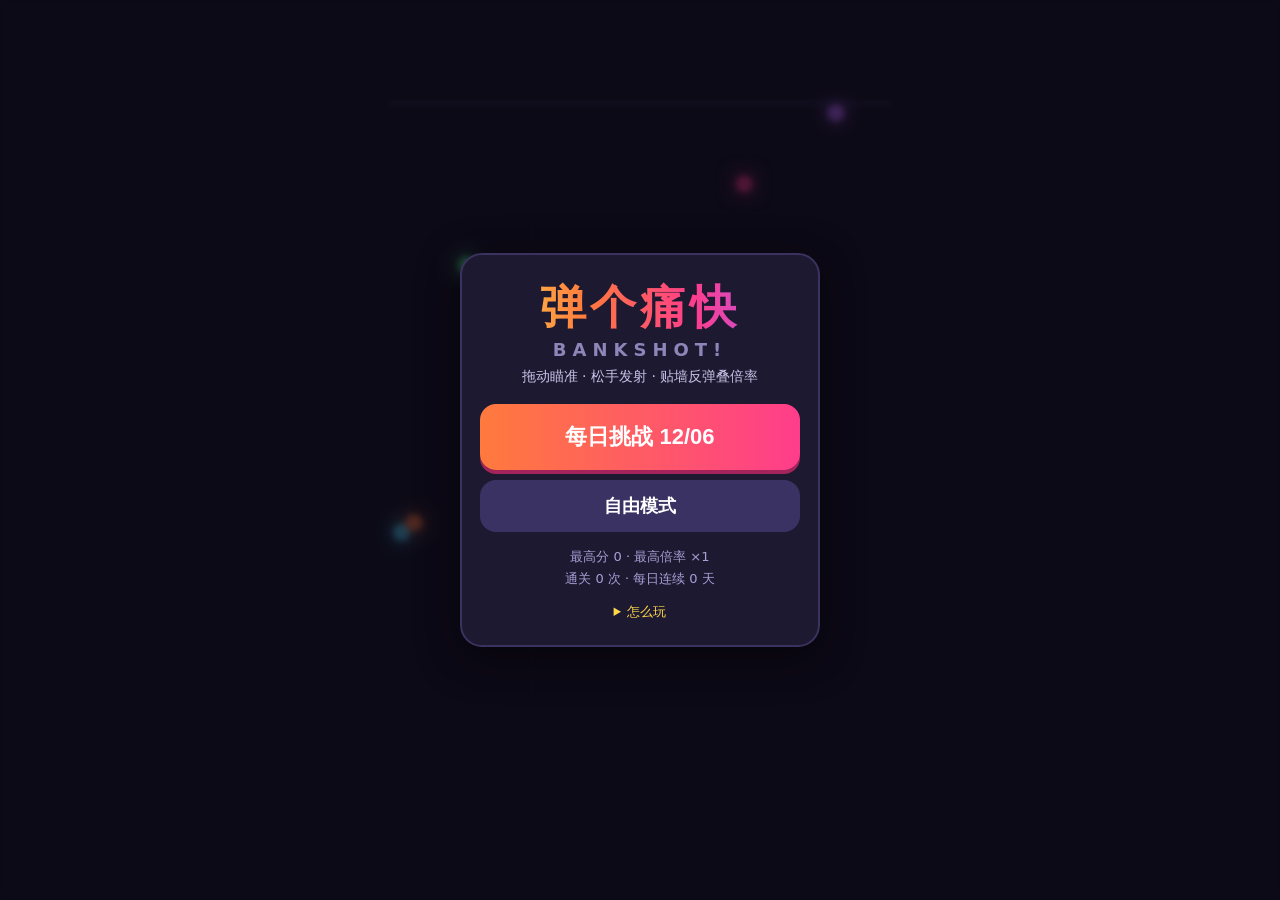
==== index.html @ 8e08f18f "Fix endless stage-8 softlock: fair thresholds + board refresh Root cause: first endless wave demande" ====
<!DOCTYPE html>
<html lang="zh-CN">
<head>
<meta charset="UTF-8" />
<meta name="viewport" content="width=device-width, initial-scale=1, maximum-scale=1, user-scalable=no, viewport-fit=cover" />
<meta name="apple-mobile-web-app-capable" content="yes" />
<meta name="theme-color" content="#14121f" />
<title>弹个痛快 BANKSHOT!</title>
<link rel="stylesheet" href="styles.css?v=3" />
</head>
<body>
<div id="app">
  <canvas id="c"></canvas>
  <div id="menu" class="ov">
    <div class="panel">
      <div class="logo">弹个痛快</div>
      <div class="logo2">BANKSHOT!</div>
      <p class="tag">拖动瞄准 · 松手发射 · 贴墙反弹叠倍率</p>
      <button id="bDaily" class="btn big">每日挑战 <span id="dDate"></span></button>
      <button id="bFree" class="btn">自由模式</button>
      <div id="stats" class="stats"></div>
      <details class="how"><summary>怎么玩</summary>
        <p>按住屏幕拖动瞄准，松手射出一串弹珠。弹珠<b>每撞一次墙倍率 +1</b>，每打碎一块砖 +0.5。得分 = 砖块数字 × 倍率。</p>
        <p>每关 5 发，达到分数门槛即可过关；提前过关，剩余每发换 3 金币。每发结束砖块下降一行，压到红线就输。</p>
        <p>过关后三选一：弹珠、遗物、强化。第 7 关是 Boss。金砖 ¥ 给金币，炸弹 ✸ 炸周围，+1 加弹珠，×2 让倍率翻倍。</p>
        <p>弹珠飞行时点屏幕可以加速。</p>
      </details>
    </div>
  </div>
  <div id="decide" class="ov hidden">
    <div class="panel">
      <h2>达标！🎯</h2>
      <p id="decTxt"></p>
      <button id="bCash" class="btn big">过关，拿 <span id="decCoins"></span> 金币</button>
      <button id="bGreed" class="btn">继续贪分（超出部分也换金币）</button>
    </div>
  </div>
  <div id="pick" class="ov hidden">
    <div class="panel wide">
      <h2 id="pickTitle">第 1 关通过！</h2>
      <p class="sub" id="pickSub">三选一</p>
      <div id="cards"></div>
      <div class="row"><button id="bReroll" class="btn small">刷新（2 金币）</button><button id="bSkip" class="btn small ghost">跳过</button></div>
    </div>
  </div>
  <div id="over" class="ov hidden">
    <div class="panel">
      <h2 id="ovTitle">游戏结束</h2>
      <p id="ovSub" class="sub"></p>
      <pre id="ovShare"></pre>
      <button id="bAgain" class="btn big">再来一把</button>
      <button id="bShare" class="btn">复制战绩分享</button>
      <button id="bEndless" class="btn hidden">继续：无尽模式</button>
      <button id="bHome" class="btn small ghost">回到主页</button>
    </div>
  </div>
  <button id="bRecall" class="recall hidden" type="button">召回弹珠</button>
  <div id="toast" class="hidden"></div>
</div>
<script src="core.js?v=3"></script>
<script src="game.js?v=3"></script>
</body>
</html>
---- styles.css ----
*,*::before,*::after{box-sizing:border-box;margin:0;padding:0}
html,body{height:100%;background:#0c0a16;color:#f2eefc;font-family:system-ui,-apple-system,"PingFang SC","Microsoft YaHei",sans-serif;overflow:hidden;touch-action:none;overscroll-behavior:none;-webkit-user-select:none;user-select:none;-webkit-touch-callout:none;-webkit-tap-highlight-color:transparent;position:fixed;inset:0}
#app{position:fixed;inset:0;touch-action:none}
canvas{display:block;width:100%;height:100%;touch-action:none}
.ov{position:absolute;inset:0;display:flex;align-items:center;justify-content:center;background:rgba(10,8,20,.72);backdrop-filter:blur(3px);z-index:5;padding:16px}
.hidden{display:none!important}
.panel{width:min(360px,100%);background:#1d1930;border:2px solid #3b3260;border-radius:22px;padding:22px 18px;text-align:center;box-shadow:0 10px 40px rgba(0,0,0,.5);max-height:96%;overflow:auto;touch-action:pan-y}
.panel.wide{width:min(420px,100%)}
.logo{font-size:46px;font-weight:900;letter-spacing:4px;background:linear-gradient(90deg,#ffd84a,#ff7a3d,#ff3d8b,#a65bff);-webkit-background-clip:text;background-clip:text;color:transparent}
.logo2{font-size:18px;font-weight:800;letter-spacing:6px;color:#8e85b8;margin-bottom:8px}
.tag{color:#c9c2e8;font-size:14px;margin-bottom:18px}
h2{font-size:28px;margin-bottom:6px}
.sub{color:#b8b0d8;font-size:14px;margin-bottom:10px}
.btn{display:block;width:100%;margin:10px 0 0;padding:14px;border:none;border-radius:16px;font-size:18px;font-weight:800;color:#fff;background:#3a3263;cursor:pointer;touch-action:manipulation}
.btn.big{background:linear-gradient(90deg,#ff7a3d,#ff3d8b);font-size:22px;padding:18px;box-shadow:0 4px 0 #a3245b}
.btn.small{font-size:15px;padding:11px}
.btn.ghost{background:transparent;color:#a99fd6;border:1px solid #4a4175}
.btn:active{transform:translateY(2px)}
.btn:disabled{opacity:.4}
.row{display:flex;gap:10px}
.row .btn{flex:1}
.stats{margin-top:14px;font-size:13px;color:#a99fd6;line-height:1.7}
.how{margin-top:12px;text-align:left;font-size:13px;color:#c9c2e8;line-height:1.6}
.how summary{text-align:center;cursor:pointer;color:#ffd84a}
.how p{margin-top:6px}
#cards{display:flex;flex-direction:column;gap:10px;margin:8px 0}
.card{display:flex;align-items:center;gap:12px;text-align:left;padding:12px;border-radius:16px;background:#2a2446;border:2px solid #4a4175;cursor:pointer}
.card:active{transform:scale(.98)}
.card .ic{flex:0 0 52px;height:52px;border-radius:14px;display:flex;align-items:center;justify-content:center;font-size:24px;font-weight:900;background:#141126}
.card.ball{border-color:#3fd4ff}.card.ball .ic{color:#3fd4ff}
.card.relic{border-color:#ffb63d}.card.relic .ic{color:#ffb63d}
.card.up{border-color:#5dff9a}.card.up .ic{color:#5dff9a}
.card .nm{font-size:17px;font-weight:800}
.card .kd{font-size:11px;opacity:.7;margin-left:6px;font-weight:600}
.card .ds{font-size:13px;color:#c9c2e8;margin-top:2px}
pre{white-space:pre-wrap;background:#141126;border-radius:12px;padding:12px;font-size:14px;line-height:1.6;text-align:left;margin:10px 0;font-family:inherit}
#toast{position:absolute;left:50%;bottom:12%;transform:translateX(-50%);background:#ffd84a;color:#241a00;font-weight:800;padding:10px 18px;border-radius:999px;z-index:9}

.recall{position:absolute;right:12px;bottom:72px;z-index:6;border:none;border-radius:999px;padding:12px 18px;font-size:15px;font-weight:800;color:#241a00;background:#ffd84a;box-shadow:0 4px 0 #b89610;cursor:pointer;touch-action:manipulation}
.recall:active{transform:translateY(2px)}
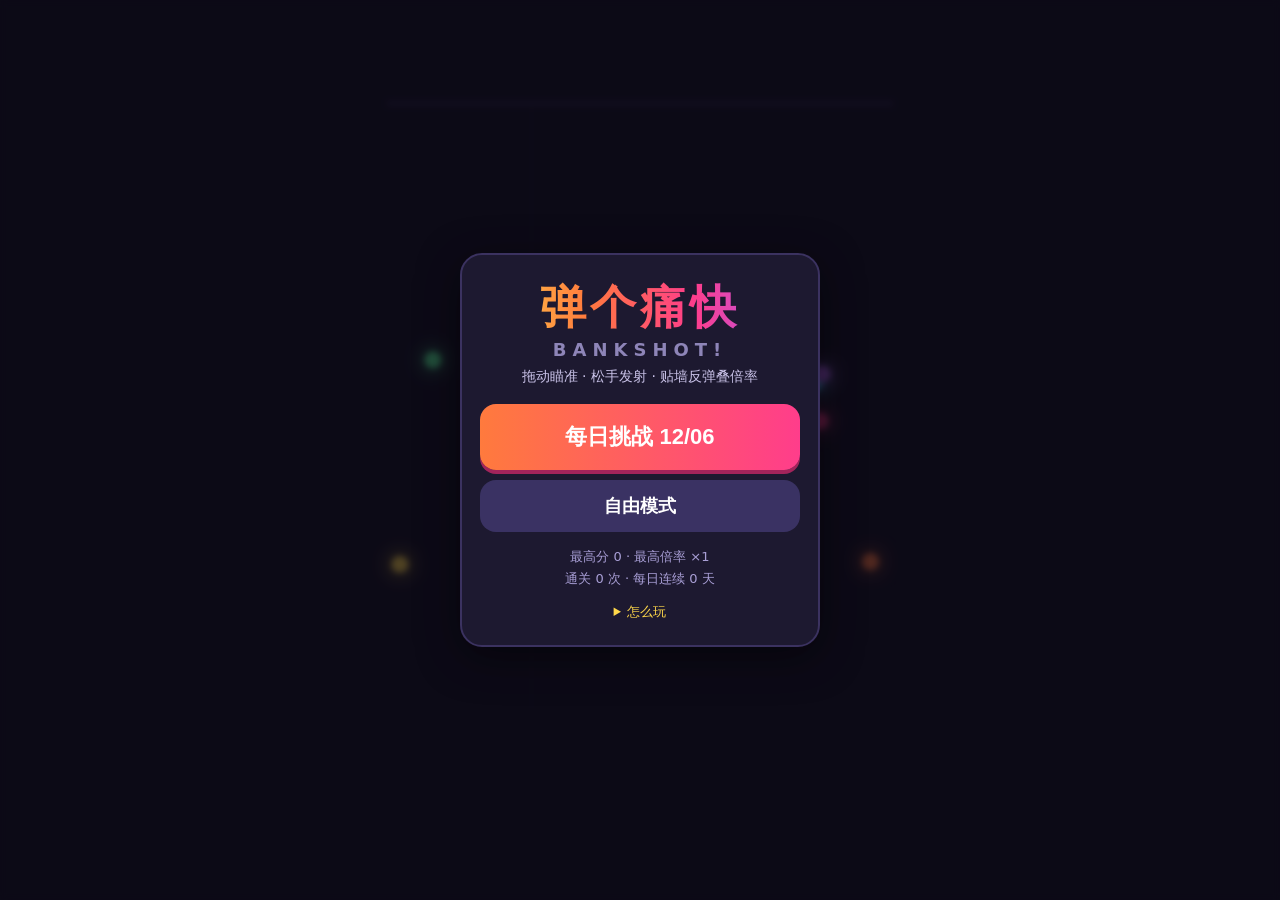
==== commit 3f791592: "v4: trap keystone every stage + 1000-stage procedural curve - Each non-boss stage builds a sealed tr" ====
--- a/index.html
+++ b/index.html
@@ -6,7 +6,7 @@
 <meta name="apple-mobile-web-app-capable" content="yes" />
 <meta name="theme-color" content="#14121f" />
 <title>弹个痛快 BANKSHOT!</title>
-<link rel="stylesheet" href="styles.css?v=3" />
+<link rel="stylesheet" href="styles.css?v=4" />
 </head>
 <body>
 <div id="app">
@@ -21,9 +21,9 @@
       <div id="stats" class="stats"></div>
       <details class="how"><summary>怎么玩</summary>
         <p>按住屏幕拖动瞄准，松手射出一串弹珠。弹珠<b>每撞一次墙倍率 +1</b>，每打碎一块砖 +0.5。得分 = 砖块数字 × 倍率。</p>
-        <p>每关 5 发，达到分数门槛即可过关；提前过关，剩余每发换 3 金币。每发结束砖块下降一行，压到红线就输。</p>
-        <p>过关后三选一：弹珠、遗物、强化。第 7 关是 Boss。金砖 ¥ 给金币，炸弹 ✸ 炸周围，+1 加弹珠，×2 让倍率翻倍。</p>
-        <p>弹珠飞行时点屏幕可以加速。</p>
+        <p><b>每关都有门闩缺口</b>：先打破发亮的 🔒 门闩，才能大面积清除后方高分区。乱炸锁区收效甚微。</p>
+        <p>每关 5 发，达到分数门槛即可过关。第 7 关是 Boss，之后可一直打到 <b>1000+ 关</b>（程序化阵型，每关一种缺口）。</p>
+        <p>过关后三选一。金砖 ¥、炸弹 ✸、+1 弹珠、×2 倍率砖。飞行中可点屏幕加速或点「召回」。</p>
       </details>
     </div>
   </div>
@@ -57,7 +57,7 @@
   <button id="bRecall" class="recall hidden" type="button">召回弹珠</button>
   <div id="toast" class="hidden"></div>
 </div>
-<script src="core.js?v=3"></script>
-<script src="game.js?v=3"></script>
+<script src="core.js?v=4"></script>
+<script src="game.js?v=4"></script>
 </body>
 </html>
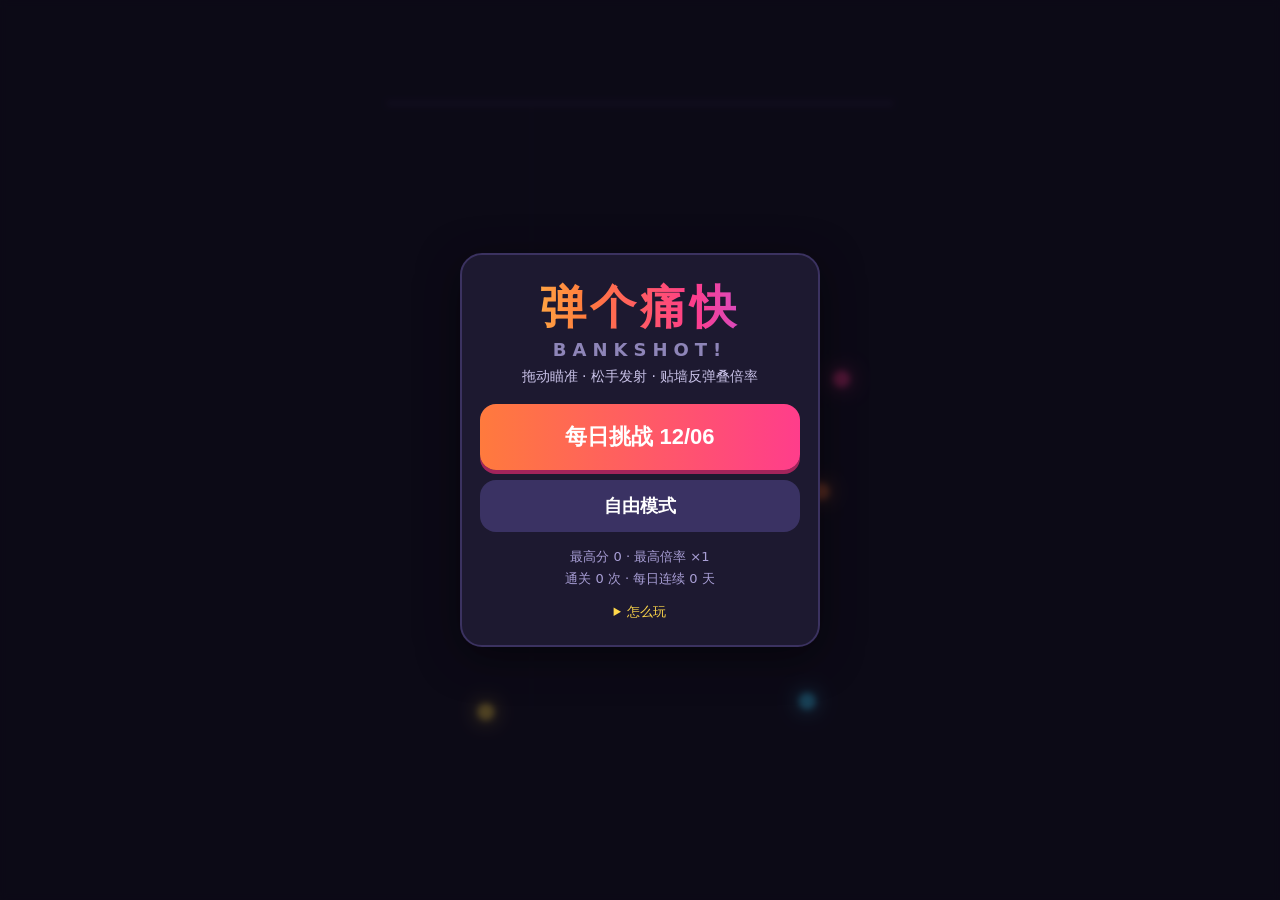
==== commit 5d06fca3: "v5: fix stage-7 boss softlock — real HP damage + reachable weak Root cause: boss scored as if hits d" ====
--- a/index.html
+++ b/index.html
@@ -6,7 +6,7 @@
 <meta name="apple-mobile-web-app-capable" content="yes" />
 <meta name="theme-color" content="#14121f" />
 <title>弹个痛快 BANKSHOT!</title>
-<link rel="stylesheet" href="styles.css?v=4" />
+<link rel="stylesheet" href="styles.css?v=5" />
 </head>
 <body>
 <div id="app">
@@ -22,7 +22,7 @@
       <details class="how"><summary>怎么玩</summary>
         <p>按住屏幕拖动瞄准，松手射出一串弹珠。弹珠<b>每撞一次墙倍率 +1</b>，每打碎一块砖 +0.5。得分 = 砖块数字 × 倍率。</p>
         <p><b>每关都有门闩缺口</b>：先打破发亮的 🔒 门闩，才能大面积清除后方高分区。乱炸锁区收效甚微。</p>
-        <p>每关 5 发，达到分数门槛即可过关。第 7 关是 Boss，之后可一直打到 <b>1000+ 关</b>（程序化阵型，每关一种缺口）。</p>
+        <p>每关 5 发，达到分数门槛即可过关。第 7 关是 Boss（先打粉色破绽砖破甲/禁疗，再贴墙反弹输出）。之后可一直打到 <b>1000+ 关</b>（程序化阵型，每关一种缺口）。</p>
         <p>过关后三选一。金砖 ¥、炸弹 ✸、+1 弹珠、×2 倍率砖。飞行中可点屏幕加速或点「召回」。</p>
       </details>
     </div>
@@ -57,7 +57,7 @@
   <button id="bRecall" class="recall hidden" type="button">召回弹珠</button>
   <div id="toast" class="hidden"></div>
 </div>
-<script src="core.js?v=4"></script>
-<script src="game.js?v=4"></script>
+<script src="core.js?v=5"></script>
+<script src="game.js?v=5"></script>
 </body>
 </html>
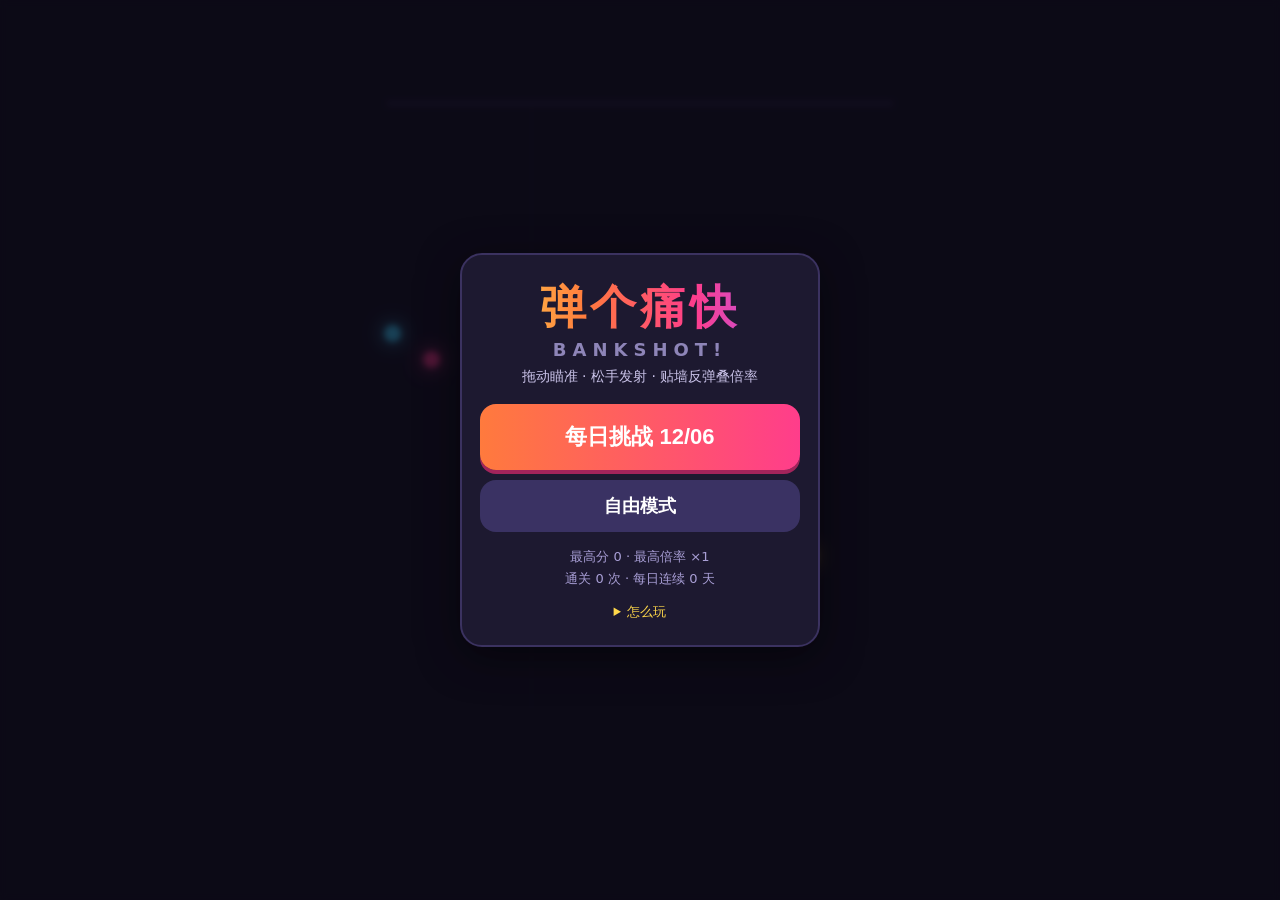
==== commit 55c67929: "v6: fix stage-7 invisible balls (HUD crash) + ball-type hit VFX Root cause: clearStage sets stage=7 " ====
--- a/index.html
+++ b/index.html
@@ -6,7 +6,7 @@
 <meta name="apple-mobile-web-app-capable" content="yes" />
 <meta name="theme-color" content="#14121f" />
 <title>弹个痛快 BANKSHOT!</title>
-<link rel="stylesheet" href="styles.css?v=5" />
+<link rel="stylesheet" href="styles.css?v=6" />
 </head>
 <body>
 <div id="app">
@@ -57,7 +57,7 @@
   <button id="bRecall" class="recall hidden" type="button">召回弹珠</button>
   <div id="toast" class="hidden"></div>
 </div>
-<script src="core.js?v=5"></script>
-<script src="game.js?v=5"></script>
+<script src="core.js?v=6"></script>
+<script src="game.js?v=6"></script>
 </body>
 </html>
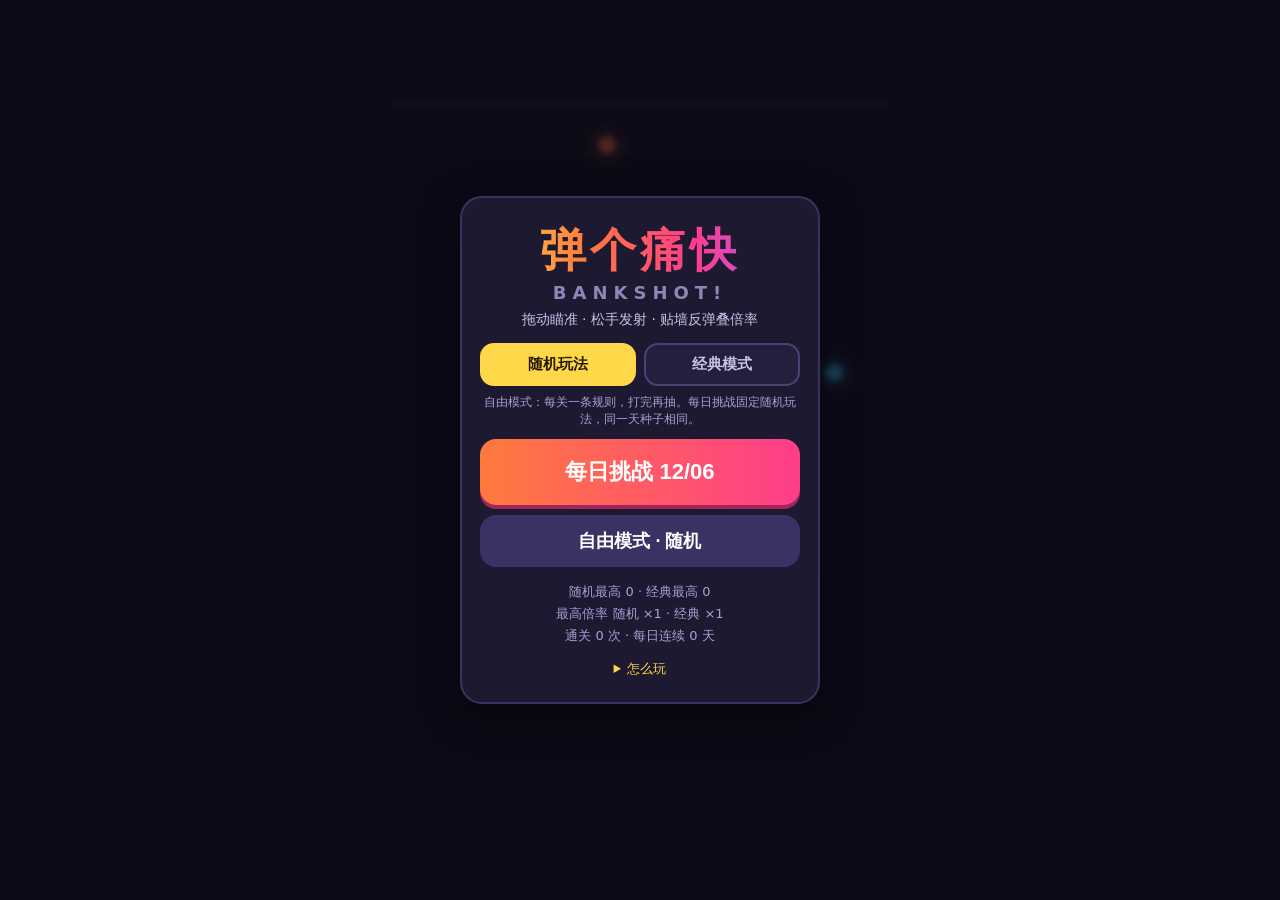
==== commit f073ec34: "v7: 每关随机规则，经典模式保持原样 开始屏可在随机玩法和经典模式之间切换。随机模式按种子和关号抽规则，Boss 关仍用坚甲/再生；两种模式最高分分开存。每日挑战固定随机玩法。  Co-author" ====
--- a/index.html
+++ b/index.html
@@ -6,7 +6,7 @@
 <meta name="apple-mobile-web-app-capable" content="yes" />
 <meta name="theme-color" content="#14121f" />
 <title>弹个痛快 BANKSHOT!</title>
-<link rel="stylesheet" href="styles.css?v=6" />
+<link rel="stylesheet" href="styles.css?v=7" />
 </head>
 <body>
 <div id="app">
@@ -16,14 +16,20 @@
       <div class="logo">弹个痛快</div>
       <div class="logo2">BANKSHOT!</div>
       <p class="tag">拖动瞄准 · 松手发射 · 贴墙反弹叠倍率</p>
+      <div class="modes" role="group" aria-label="模式">
+        <button type="button" id="mRandom" class="mode on">随机玩法</button>
+        <button type="button" id="mClassic" class="mode">经典模式</button>
+      </div>
+      <p class="modehint" id="modeHint">自由模式：每关一条规则，打完再抽。每日挑战固定随机玩法，同一天种子相同。</p>
       <button id="bDaily" class="btn big">每日挑战 <span id="dDate"></span></button>
-      <button id="bFree" class="btn">自由模式</button>
+      <button id="bFree" class="btn">自由模式 · 随机</button>
       <div id="stats" class="stats"></div>
       <details class="how"><summary>怎么玩</summary>
         <p>按住屏幕拖动瞄准，松手射出一串弹珠。弹珠<b>每撞一次墙倍率 +1</b>，每打碎一块砖 +0.5。得分 = 砖块数字 × 倍率。</p>
         <p><b>每关都有门闩缺口</b>：先打破发亮的 🔒 门闩，才能大面积清除后方高分区。乱炸锁区收效甚微。</p>
         <p>每关 5 发，达到分数门槛即可过关。第 7 关是 Boss（先打粉色破绽砖破甲/禁疗，再贴墙反弹输出）。之后可一直打到 <b>1000+ 关</b>（程序化阵型，每关一种缺口）。</p>
         <p>过关后三选一。金砖 ¥、炸弹 ✸、+1 弹珠、×2 倍率砖。飞行中可点屏幕加速或点「召回」。</p>
+        <p><b>随机玩法</b>（默认）：第 1 关是「热身」。第 2 关起每关抽一条规则（黄金雨、镜像墙、慢动作、无左右墙、先弹后算、双倍下压、节俭关、炸弹潮、硬核门闩、顶墙加倍），本关全程生效，下一关再抽，且不与上一关重复。Boss 关仍是坚甲或再生。可切到<b>经典模式</b>，操作和数值与以前相同。两种模式的最高分分开记录。每日挑战走随机玩法，同一天种子相同，可以复现。</p>
       </details>
     </div>
   </div>
@@ -57,7 +63,7 @@
   <button id="bRecall" class="recall hidden" type="button">召回弹珠</button>
   <div id="toast" class="hidden"></div>
 </div>
-<script src="core.js?v=6"></script>
-<script src="game.js?v=6"></script>
+<script src="core.js?v=7"></script>
+<script src="game.js?v=7"></script>
 </body>
 </html>
--- a/styles.css
+++ b/styles.css
@@ -8,7 +8,12 @@
 .panel.wide{width:min(420px,100%)}
 .logo{font-size:46px;font-weight:900;letter-spacing:4px;background:linear-gradient(90deg,#ffd84a,#ff7a3d,#ff3d8b,#a65bff);-webkit-background-clip:text;background-clip:text;color:transparent}
 .logo2{font-size:18px;font-weight:800;letter-spacing:6px;color:#8e85b8;margin-bottom:8px}
-.tag{color:#c9c2e8;font-size:14px;margin-bottom:18px}
+.tag{color:#c9c2e8;font-size:14px;margin-bottom:14px}
+.modes{display:flex;gap:8px}
+.mode{flex:1;padding:10px 4px;border-radius:14px;border:2px solid #4a4175;background:#241f3d;color:#c9c2e8;font-weight:800;font-size:15px;cursor:pointer;touch-action:manipulation;font-family:inherit}
+.mode.on{border-color:#ffd84a;color:#241a00;background:#ffd84a}
+.mode:active{transform:translateY(1px)}
+.modehint{font-size:12px;color:#a99fd6;margin:8px 0 4px;line-height:1.45}
 h2{font-size:28px;margin-bottom:6px}
 .sub{color:#b8b0d8;font-size:14px;margin-bottom:10px}
 .btn{display:block;width:100%;margin:10px 0 0;padding:14px;border:none;border-radius:16px;font-size:18px;font-weight:800;color:#fff;background:#3a3263;cursor:pointer;touch-action:manipulation}
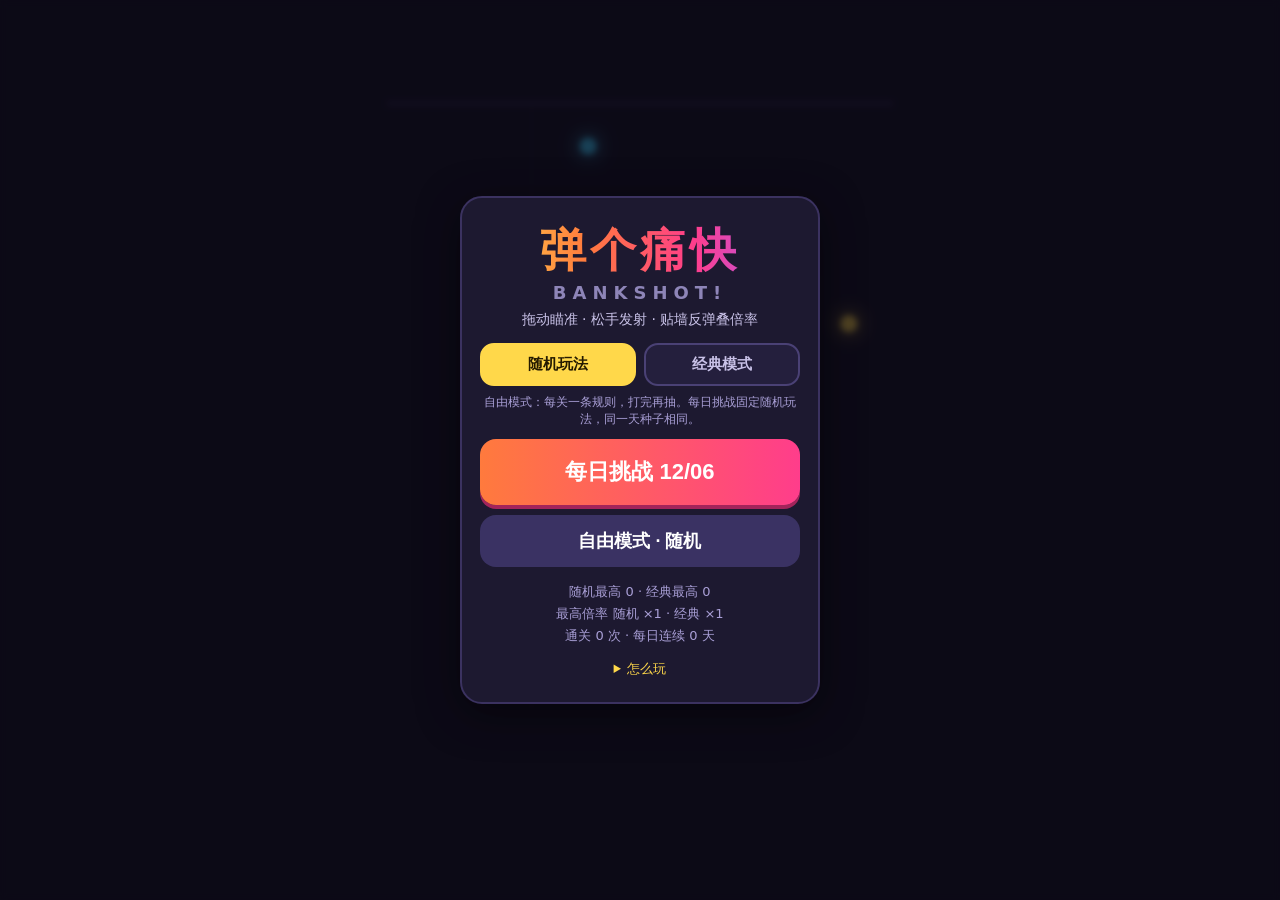
==== commit 90323baa: "v8: cap stage thresholds to the bricks you can actually clear From stage 8 the score bar climbed tow" ====
--- a/index.html
+++ b/index.html
@@ -6,7 +6,7 @@
 <meta name="apple-mobile-web-app-capable" content="yes" />
 <meta name="theme-color" content="#14121f" />
 <title>弹个痛快 BANKSHOT!</title>
-<link rel="stylesheet" href="styles.css?v=7" />
+<link rel="stylesheet" href="styles.css?v=8" />
 </head>
 <body>
 <div id="app">
@@ -63,7 +63,7 @@
   <button id="bRecall" class="recall hidden" type="button">召回弹珠</button>
   <div id="toast" class="hidden"></div>
 </div>
-<script src="core.js?v=7"></script>
-<script src="game.js?v=7"></script>
+<script src="core.js?v=8"></script>
+<script src="game.js?v=8"></script>
 </body>
 </html>
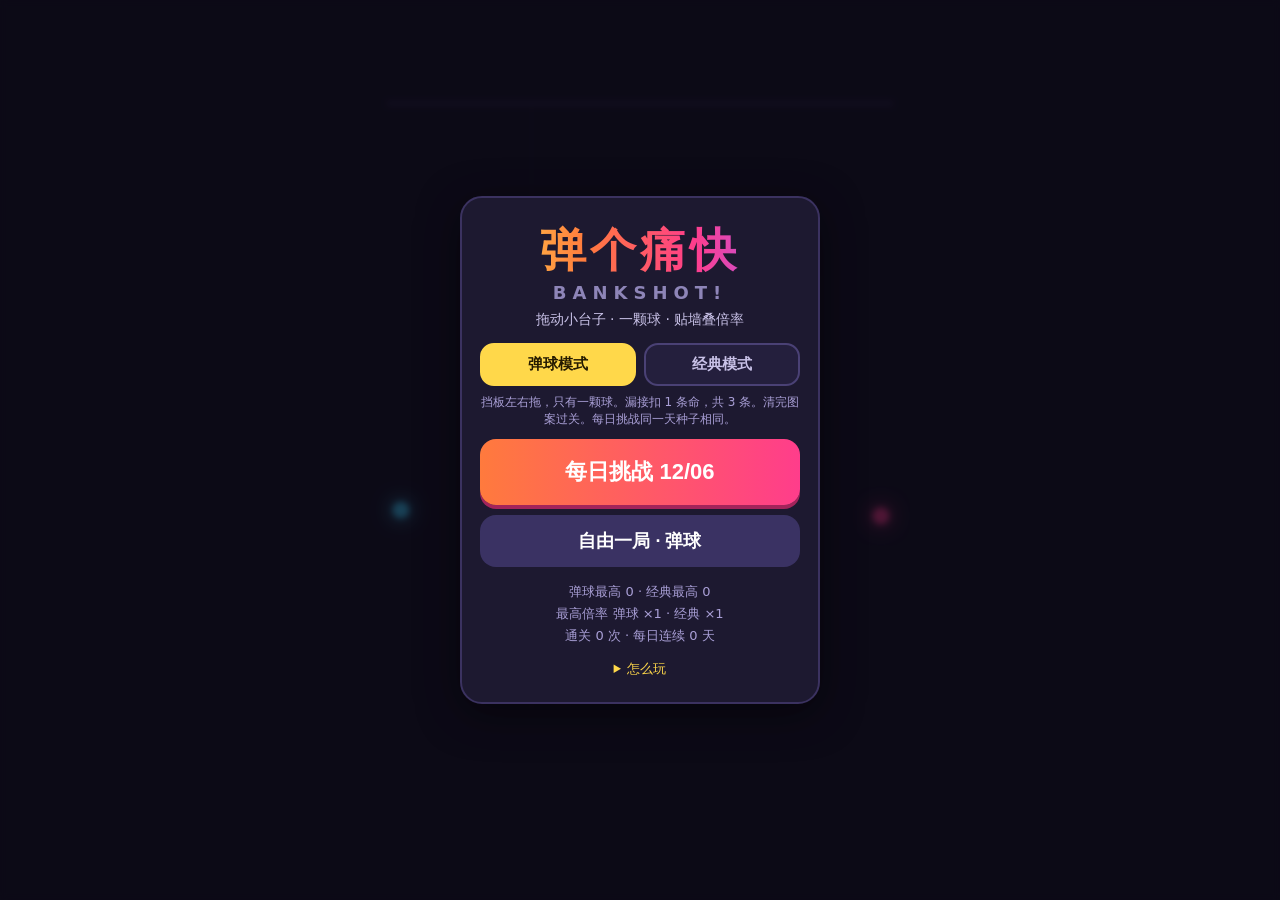
==== commit 4891f024: "v9: paddle mode with one ball, pattern boards, and catchable skills Drag a paddle under a single bal" ====
--- a/index.html
+++ b/index.html
@@ -6,7 +6,7 @@
 <meta name="apple-mobile-web-app-capable" content="yes" />
 <meta name="theme-color" content="#14121f" />
 <title>弹个痛快 BANKSHOT!</title>
-<link rel="stylesheet" href="styles.css?v=8" />
+<link rel="stylesheet" href="styles.css?v=9" />
 </head>
 <body>
 <div id="app">
@@ -15,21 +15,19 @@
     <div class="panel">
       <div class="logo">弹个痛快</div>
       <div class="logo2">BANKSHOT!</div>
-      <p class="tag">拖动瞄准 · 松手发射 · 贴墙反弹叠倍率</p>
+      <p class="tag">拖动小台子 · 一颗球 · 贴墙叠倍率</p>
       <div class="modes" role="group" aria-label="模式">
-        <button type="button" id="mRandom" class="mode on">随机玩法</button>
+        <button type="button" id="mRandom" class="mode on">弹球模式</button>
         <button type="button" id="mClassic" class="mode">经典模式</button>
       </div>
-      <p class="modehint" id="modeHint">自由模式：每关一条规则，打完再抽。每日挑战固定随机玩法，同一天种子相同。</p>
+      <p class="modehint" id="modeHint">挡板左右拖，只有一颗球。漏接扣 1 条命，共 3 条。清完图案过关。每日挑战同一天种子相同。</p>
       <button id="bDaily" class="btn big">每日挑战 <span id="dDate"></span></button>
-      <button id="bFree" class="btn">自由模式 · 随机</button>
+      <button id="bFree" class="btn">自由一局 · 弹球</button>
       <div id="stats" class="stats"></div>
       <details class="how"><summary>怎么玩</summary>
-        <p>按住屏幕拖动瞄准，松手射出一串弹珠。弹珠<b>每撞一次墙倍率 +1</b>，每打碎一块砖 +0.5。得分 = 砖块数字 × 倍率。</p>
-        <p><b>每关都有门闩缺口</b>：先打破发亮的 🔒 门闩，才能大面积清除后方高分区。乱炸锁区收效甚微。</p>
-        <p>每关 5 发，达到分数门槛即可过关。第 7 关是 Boss（先打粉色破绽砖破甲/禁疗，再贴墙反弹输出）。之后可一直打到 <b>1000+ 关</b>（程序化阵型，每关一种缺口）。</p>
-        <p>过关后三选一。金砖 ¥、炸弹 ✸、+1 弹珠、×2 倍率砖。飞行中可点屏幕加速或点「召回」。</p>
-        <p><b>随机玩法</b>（默认）：第 1 关是「热身」。第 2 关起每关抽一条规则（黄金雨、镜像墙、慢动作、无左右墙、先弹后算、双倍下压、节俭关、炸弹潮、硬核门闩、顶墙加倍），本关全程生效，下一关再抽，且不与上一关重复。Boss 关仍是坚甲或再生。可切到<b>经典模式</b>，操作和数值与以前相同。两种模式的最高分分开记录。每日挑战走随机玩法，同一天种子相同，可以复现。</p>
+        <p><b>弹球模式</b>：底部挡板用手指左右拖。开局只有一颗球，打在挡板不同位置，弹出的角度不同。漏接扣 1 条命，一局 3 条命。清完这关的图案就过关。分数和贴墙倍率还在，过了奖励线会多给金币，不够也不会判负。</p>
+        <p>图案是字母或图形，门闩可以没有、一扇，或两到三扇。有门闩时，里面的砖要等锁破完才打得动。打碎发光的砖会掉技能胶囊，用挡板接住才生效：加长、短板赌倍、子弹时间、分身、重击、补砖雨、粘板、激光、火球、护底、穿透、强弹。</p>
+        <p>每关还有一条随机规则。每日挑战同一天种子相同。<b>经典模式</b>仍是原来的回合制瞄准发射，数值不变。</p>
       </details>
     </div>
   </div>
@@ -63,7 +61,7 @@
   <button id="bRecall" class="recall hidden" type="button">召回弹珠</button>
   <div id="toast" class="hidden"></div>
 </div>
-<script src="core.js?v=8"></script>
-<script src="game.js?v=8"></script>
+<script src="core.js?v=9"></script>
+<script src="game.js?v=9"></script>
 </body>
 </html>
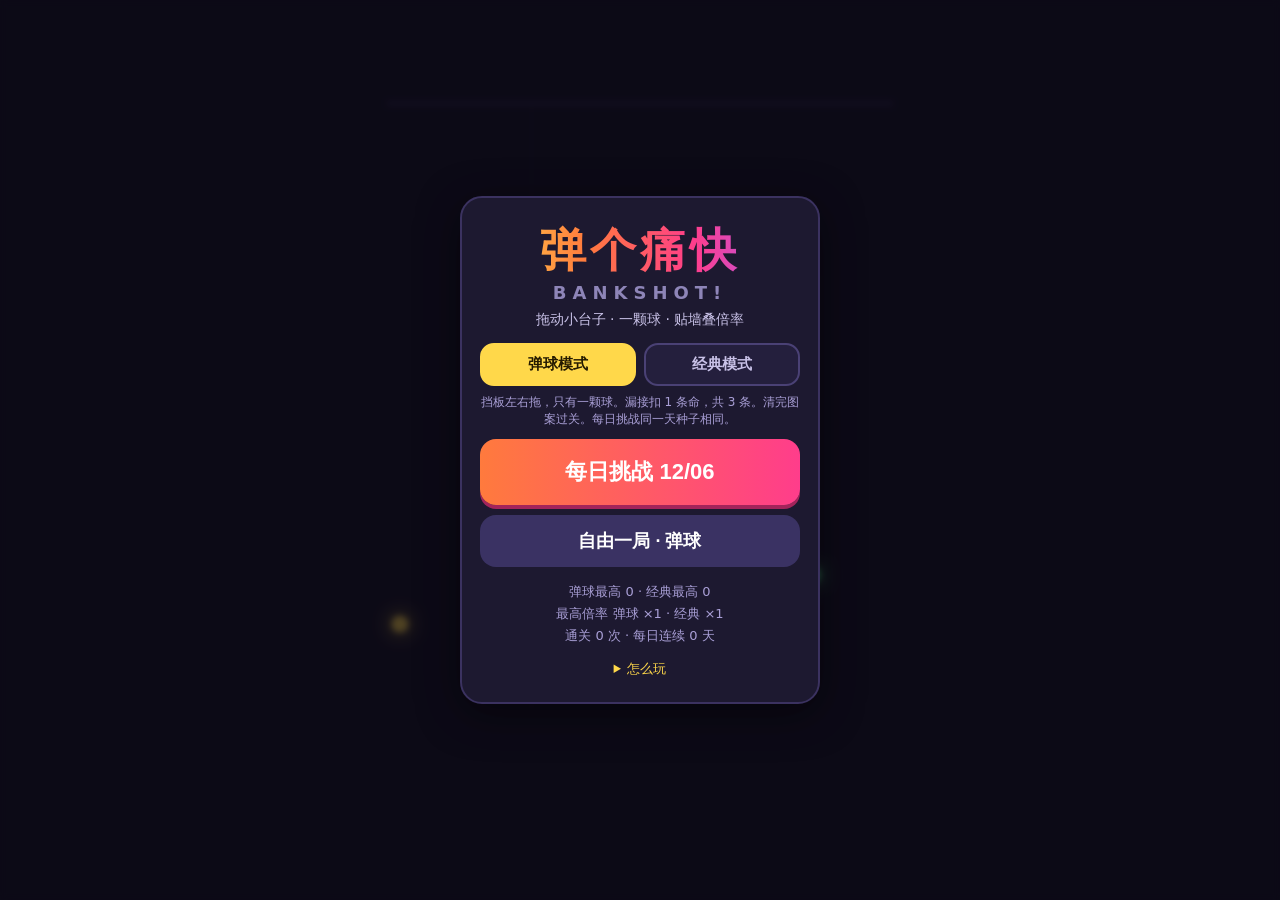
==== commit adaca5f8: "v10: raise the paddle to sit just under the red fail line The paddle top was 1168, 160px below the d" ====
--- a/index.html
+++ b/index.html
@@ -6,7 +6,7 @@
 <meta name="apple-mobile-web-app-capable" content="yes" />
 <meta name="theme-color" content="#14121f" />
 <title>弹个痛快 BANKSHOT!</title>
-<link rel="stylesheet" href="styles.css?v=9" />
+<link rel="stylesheet" href="styles.css?v=10" />
 </head>
 <body>
 <div id="app">
@@ -61,7 +61,7 @@
   <button id="bRecall" class="recall hidden" type="button">召回弹珠</button>
   <div id="toast" class="hidden"></div>
 </div>
-<script src="core.js?v=9"></script>
-<script src="game.js?v=9"></script>
+<script src="core.js?v=10"></script>
+<script src="game.js?v=10"></script>
 </body>
 </html>
